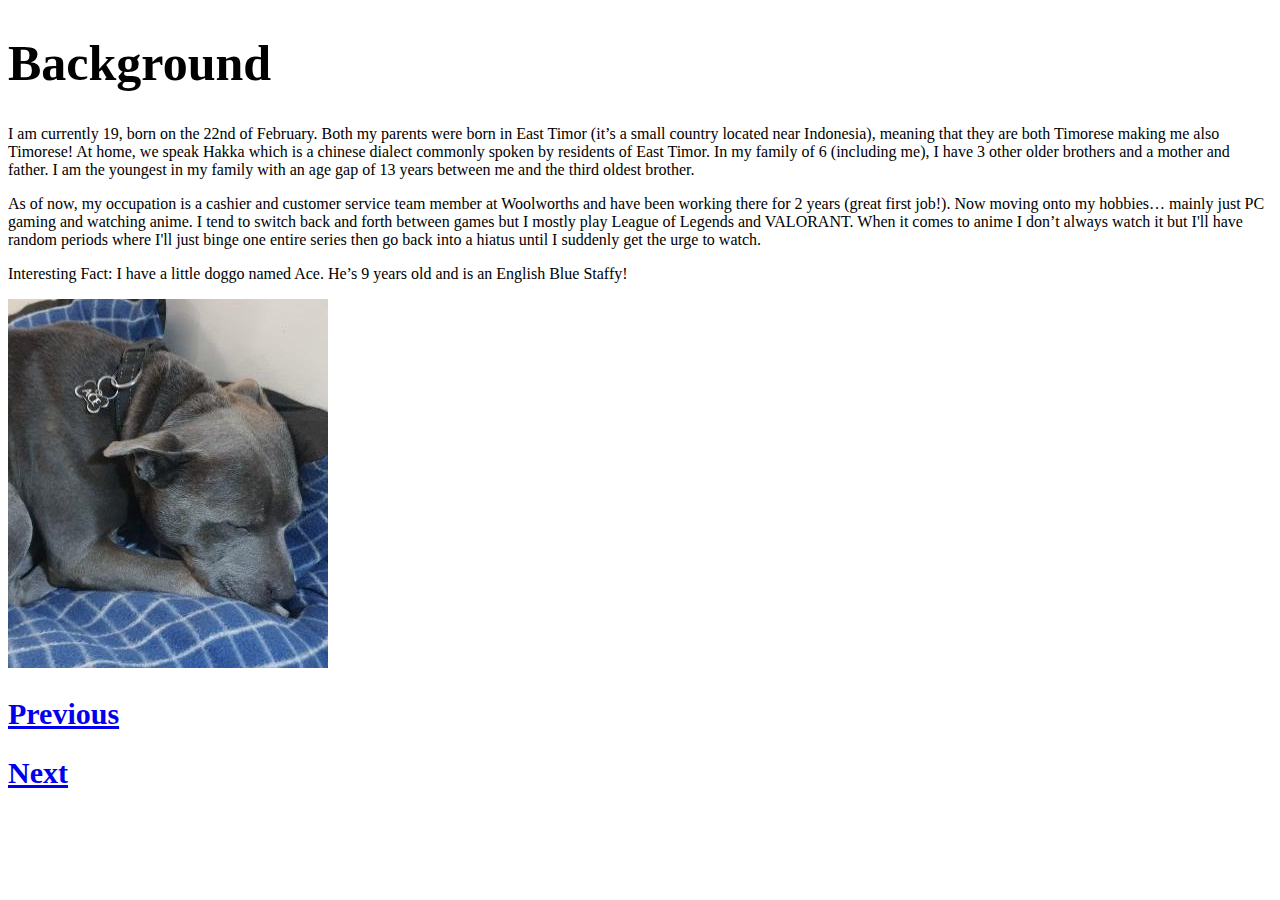
==== background.html @ 567e22e1 "Merge branch 'main' of https://github.com/puhayden/IT-Assignment into main" ====
<!DOCTYPE html>
<html lang="en" dir="ltr">
  <head>
    <meta charset="utf-8">
    <link rel="stylesheet" href="styles.css">


    <title>Background Info</title>

  </head>
    <body>

  <h1>Background</h1>

  <p>I am currently 19, born on the 22nd of February. Both my parents were born in East Timor (it’s a small country located near Indonesia), meaning that they are both Timorese making me also Timorese! At home, we speak Hakka which is a chinese dialect commonly spoken by residents of East Timor. In my family of 6 (including me), I have 3 other older brothers and a mother and father. I am the youngest in my family with an age gap of 13 years between me and the third oldest brother.</p>

  <p>As of now, my occupation is a cashier and customer service team member at Woolworths and have been working there for 2 years (great first job!). Now moving onto my hobbies… mainly just PC gaming and watching anime. I tend to switch back and forth between games but I mostly play League of Legends and VALORANT. When it comes to anime I don’t always watch it but I'll have random periods where I'll just binge one entire series then go back into a hiatus until I suddenly get the urge to watch.

  <p>Interesting Fact: I have a little doggo named Ace. He’s 9 years old and is an English Blue Staffy!</p>
  
  <img src="doggo2.jpg" alt="my doggo ace <3">

  <h2>
    <a href=index.html>Previous</a>

  </h2>

   <h2>
     <a href= IT.html>Next</a>

   </h2>





  </body>
</html>
---- styles.css ----
.introtitle {

  text-align: center;
  margin-top: 50px;
  margin-left: auto;
  margin-right: auto;
  width: 700px;
  border: ridge #4B4B4B 20px;
  background-color: #CBCFCE;
  padding: 10px;
}


.intromain {
  text-align: center;
  margin-left: auto;
  margin-right: auto;
  margin-top: 60px;
  width: 300px;
  border: ridge #4B4B4B 20px;
  background-color: #CBCFCE;
  padding: 5px;
}


header {

}

main {


}

footer {
  background-color: #D3D2D2;

}

h1 {
  font-size: 50px;
  color: black;


}

h2 {
  color: blue;
  font-size: 30px;


}

body {
  background-color: ;
  background-image: url('headerbg.png');


}
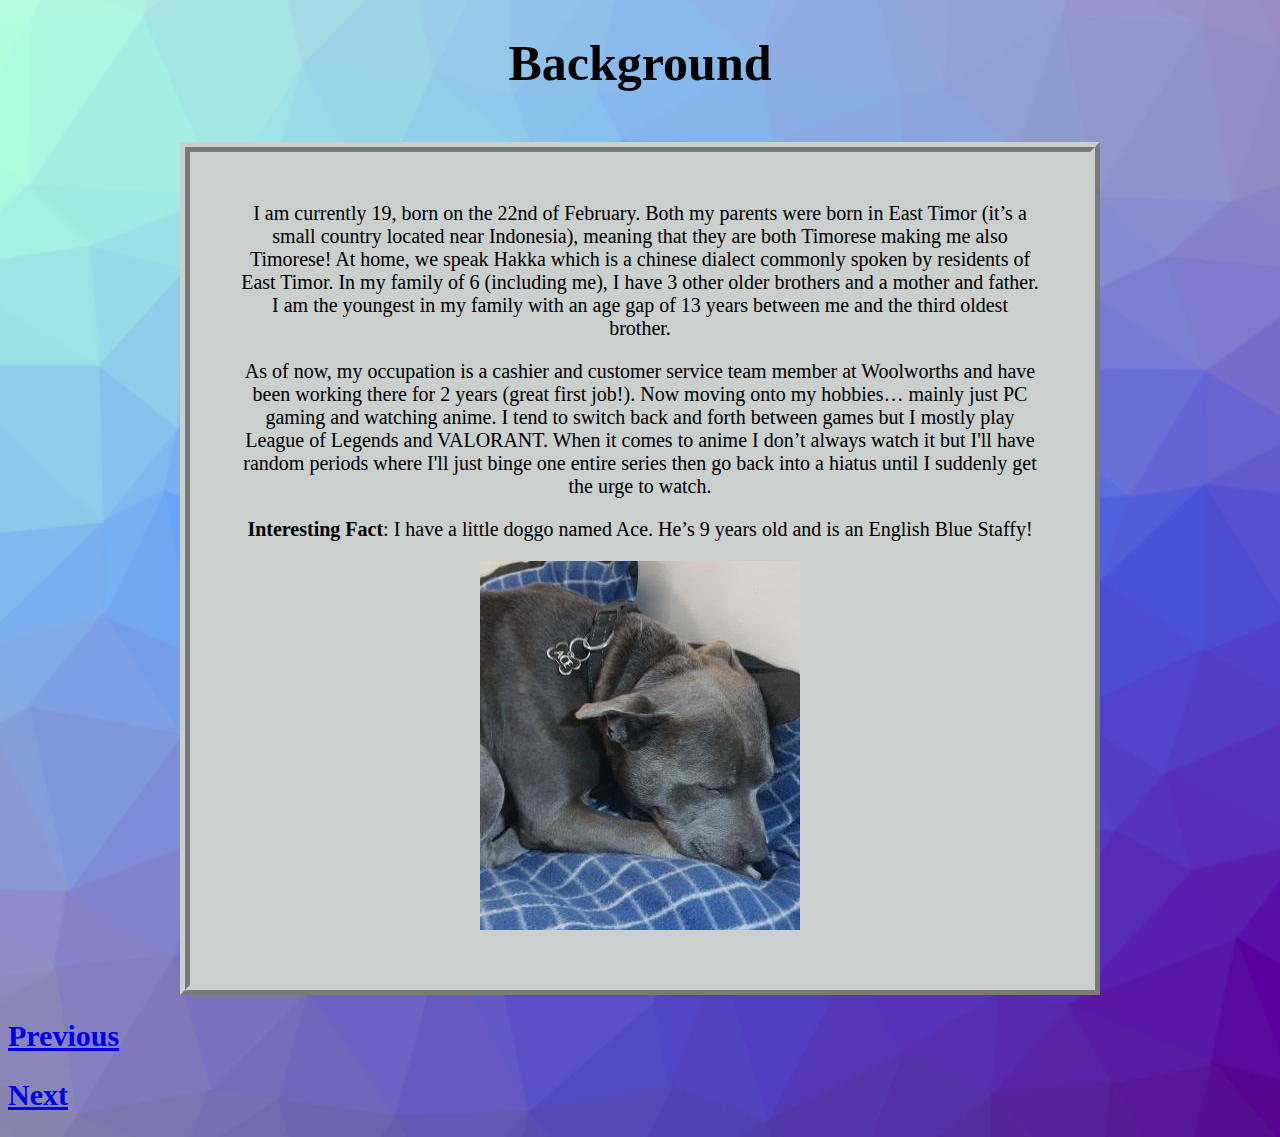
==== commit 0d8db220: "added structure to pages and background" ====
--- a/background.html
+++ b/background.html
@@ -9,17 +9,22 @@
 
   </head>
     <body>
+<header>
 
   <h1>Background</h1>
 
+</header>
+
+<main>
+<div class = "para">
   <p>I am currently 19, born on the 22nd of February. Both my parents were born in East Timor (it’s a small country located near Indonesia), meaning that they are both Timorese making me also Timorese! At home, we speak Hakka which is a chinese dialect commonly spoken by residents of East Timor. In my family of 6 (including me), I have 3 other older brothers and a mother and father. I am the youngest in my family with an age gap of 13 years between me and the third oldest brother.</p>
 
   <p>As of now, my occupation is a cashier and customer service team member at Woolworths and have been working there for 2 years (great first job!). Now moving onto my hobbies… mainly just PC gaming and watching anime. I tend to switch back and forth between games but I mostly play League of Legends and VALORANT. When it comes to anime I don’t always watch it but I'll have random periods where I'll just binge one entire series then go back into a hiatus until I suddenly get the urge to watch.
 
-  <p>Interesting Fact: I have a little doggo named Ace. He’s 9 years old and is an English Blue Staffy!</p>
-  
+  <p><strong>Interesting Fact</strong>: I have a little doggo named Ace. He’s 9 years old and is an English Blue Staffy!</p>
+
   <img src="doggo2.jpg" alt="my doggo ace <3">
-
+</main>
   <h2>
     <a href=index.html>Previous</a>
 
@@ -29,6 +34,8 @@
      <a href= IT.html>Next</a>
 
    </h2>
+ </div>
+
 
 
 
--- a/styles.css
+++ b/styles.css
@@ -1,3 +1,11 @@
+
+
+
+.para {
+  font-size: 20px;
+  margin: 50px;
+
+}
 
 .introtitle {
 
@@ -5,7 +13,7 @@
   margin-top: 50px;
   margin-left: auto;
   margin-right: auto;
-  width: 700px;
+  width: 600px;
   border: ridge #4B4B4B 20px;
   background-color: #CBCFCE;
   padding: 10px;
@@ -24,12 +32,21 @@
 }
 
 
+
 header {
+
 
 }
 
 main {
 
+text-align: center;
+background-color: #CBCFCE;
+margin-top: 50px;
+margin-left: auto;
+margin-right: auto;
+border: ridge #CBCFCE 10px;
+width: 900px;
 
 }
 
@@ -41,6 +58,7 @@
 h1 {
   font-size: 50px;
   color: black;
+  text-align: center;
 
 
 }
@@ -53,8 +71,15 @@
 }
 
 body {
-  background-color: ;
-  background-image: url('headerbg.png');
+  background-image: url("cool-background.png");
+
+
+  height: 100%;
+
+
+  background-position: center;
+  background-repeat: no-repeat;
+  background-size: cover;
 
 
 }
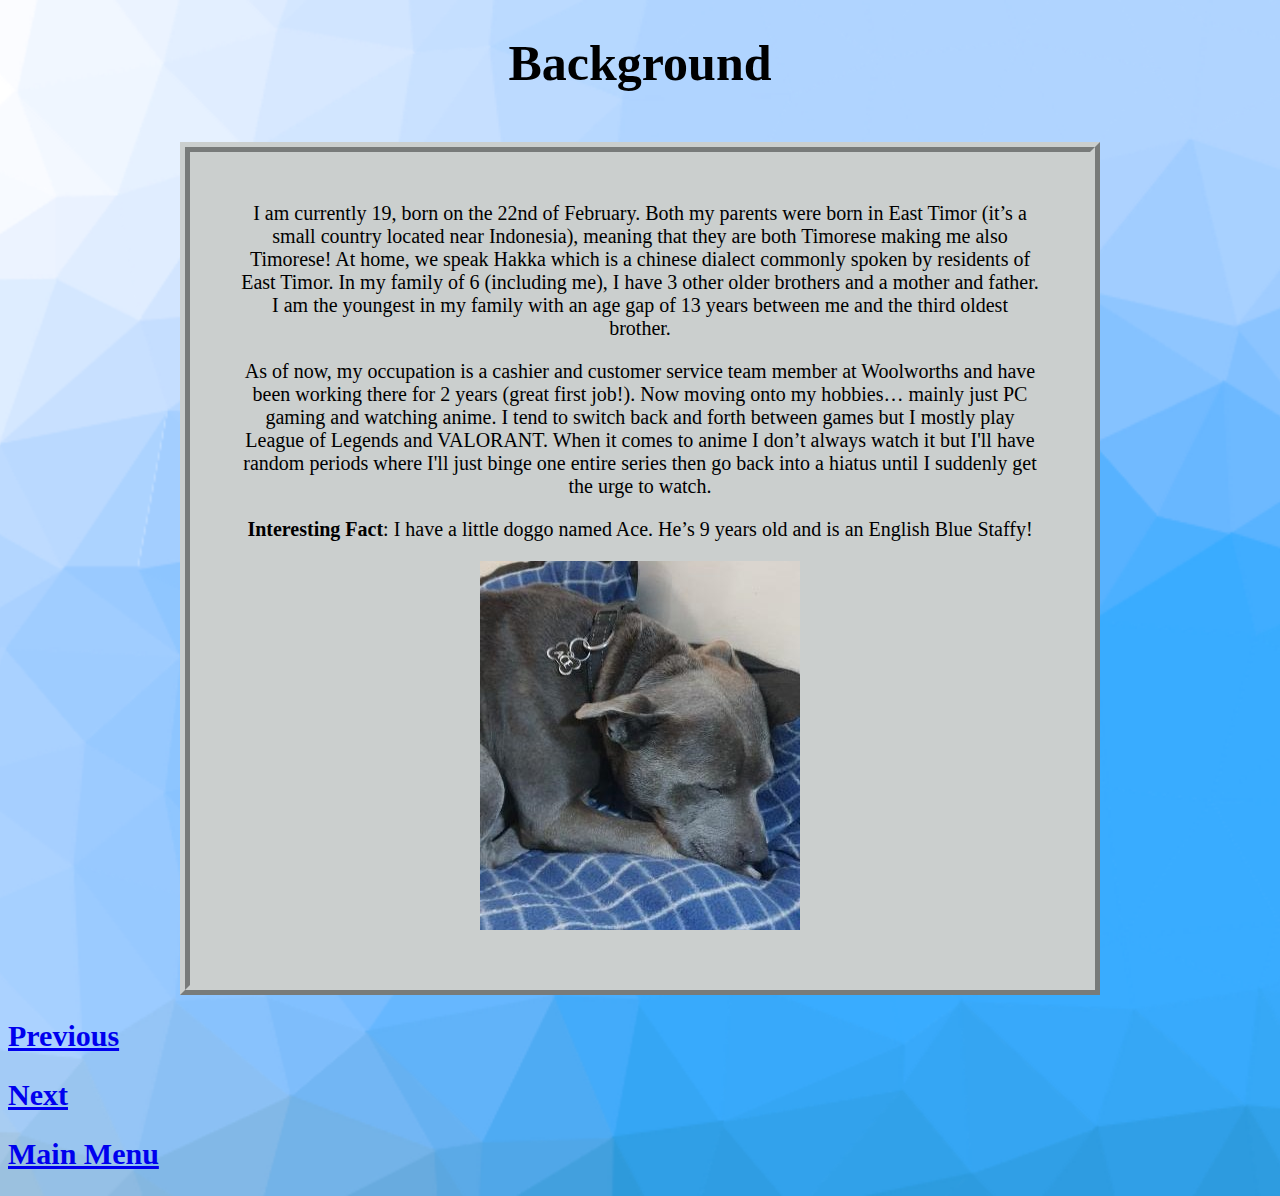
==== commit b0c58c66: "added main menu button to all pages" ====
--- a/background.html
+++ b/background.html
@@ -34,6 +34,11 @@
      <a href= IT.html>Next</a>
 
    </h2>
+
+   <h2>
+     <a href= index.html>Main Menu</a>
+   </h2>
+   
  </div>
 
 
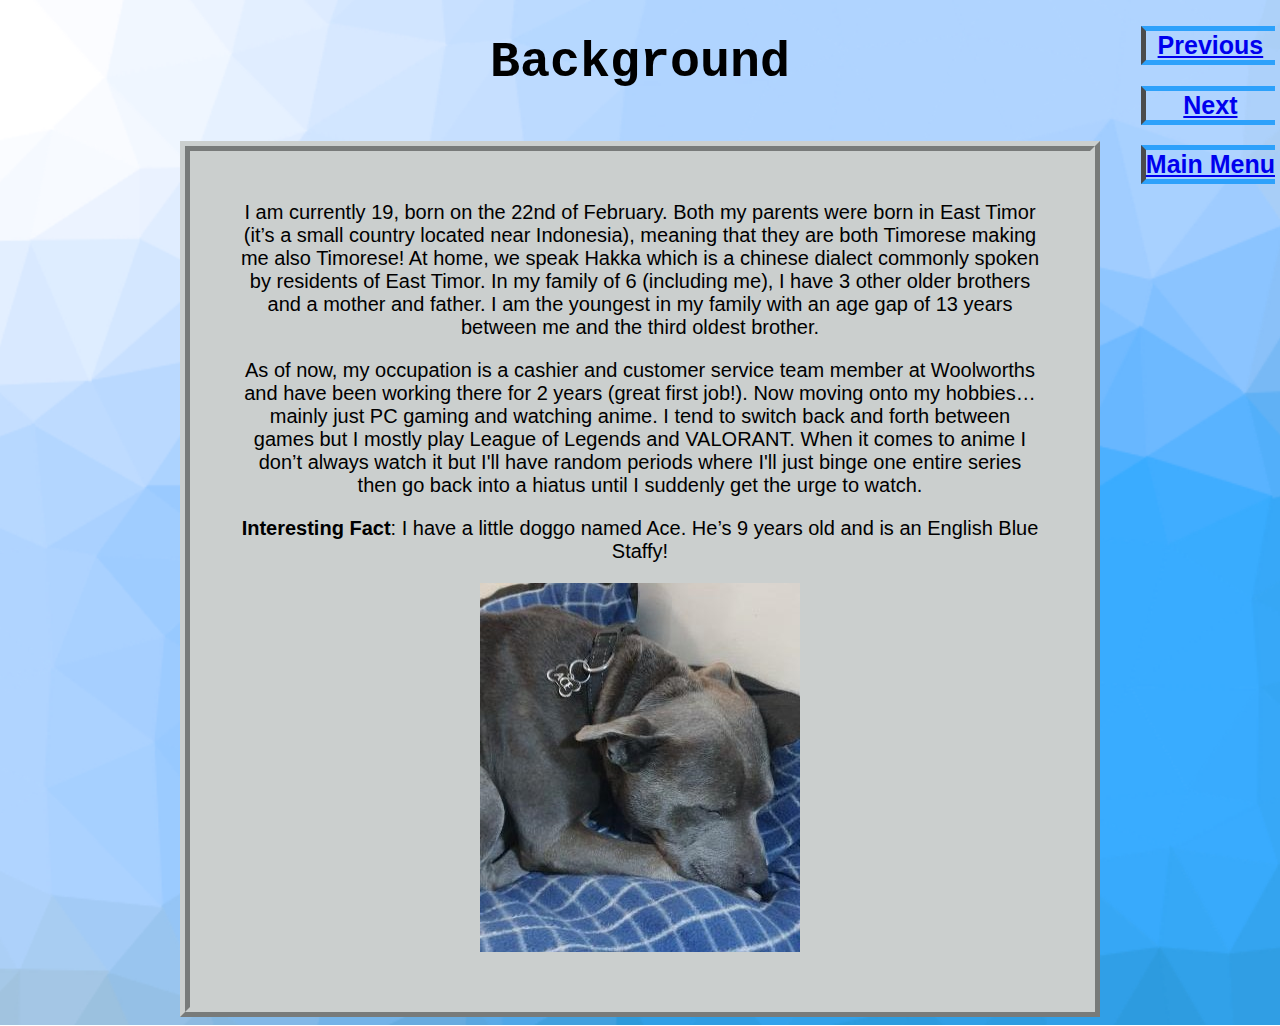
==== commit 56a34135: "fixed line under link after being clicked" ====
--- a/background.html
+++ b/background.html
@@ -24,27 +24,28 @@
   <p><strong>Interesting Fact</strong>: I have a little doggo named Ace. He’s 9 years old and is an English Blue Staffy!</p>
 
   <img src="doggo2.jpg" alt="my doggo ace <3">
+</div>
 </main>
-  <h2>
-    <a href=index.html>Previous</a>
-
-  </h2>
-
-   <h2>
-     <a href= IT.html>Next</a>
-
-   </h2>
-
-   <h2>
-     <a href= index.html>Main Menu</a>
-   </h2>
-   
- </div>
-
-
-
-
-
 
   </body>
+
+  <div class="nav">
+    <h2>
+      <div class="navdesign">
+      <a href=index.html>Previous</a>
+      </div>
+    </h2>
+
+     <h2>
+      <div class="navdesign">
+       <a href= IT.html>Next</a>
+      </div>
+     </h2>
+
+     <h2>
+      <div class="navdesign">
+       <a href= index.html>Main Menu</a>
+      </div>
+     </h2>
+   </div>
 </html>
--- a/styles.css
+++ b/styles.css
@@ -1,22 +1,35 @@
+.nav {
+
+   position: absolute; top: 5px; right: 5px; text-align: right;
+}
 
 
+.navdesign {
+  border-top: solid #2DA1FB 5px;
+  border-left: solid #4B4B4B 5px;
+  border-bottom: solid #2DA1FB 5px;
+  text-align: center;
+
+
+}
 
 .para {
   font-size: 20px;
   margin: 50px;
+  font-family: sans-serif;
 
 }
 
 .introtitle {
 
   text-align: center;
-  margin-top: 50px;
+  margin-top: 10px;
   margin-left: auto;
   margin-right: auto;
-  width: 600px;
-  border: ridge #4B4B4B 20px;
+  width: 550px;
+  border: ridge #4B4B4B 10px;
   background-color: #CBCFCE;
-  padding: 10px;
+  padding: 5px;
 }
 
 
@@ -24,9 +37,9 @@
   text-align: center;
   margin-left: auto;
   margin-right: auto;
-  margin-top: 60px;
+  margin-top: 5px;
   width: 300px;
-  border: ridge #4B4B4B 20px;
+  border: ridge #4B4B4B 10px;
   background-color: #CBCFCE;
   padding: 5px;
 }
@@ -51,21 +64,24 @@
 }
 
 footer {
-  background-color: #D3D2D2;
+
 
 }
 
 h1 {
   font-size: 50px;
-  color: black;
   text-align: center;
+  font-family: monospace;
+
+
 
 
 }
 
 h2 {
   color: blue;
-  font-size: 30px;
+  font-size: 25px;
+  font-family: sans-serif;
 
 
 }
@@ -73,8 +89,8 @@
 body {
   background-image: url("cool-background.png");
 
+  height: 100%;
 
-  height: 100%;
 
 
   background-position: center;
@@ -83,3 +99,10 @@
 
 
 }
+
+.gallary {
+  max-width: 1000px;
+  margin: 0 auto;
+  display: grid;
+  grid-gap: 2em;
+}
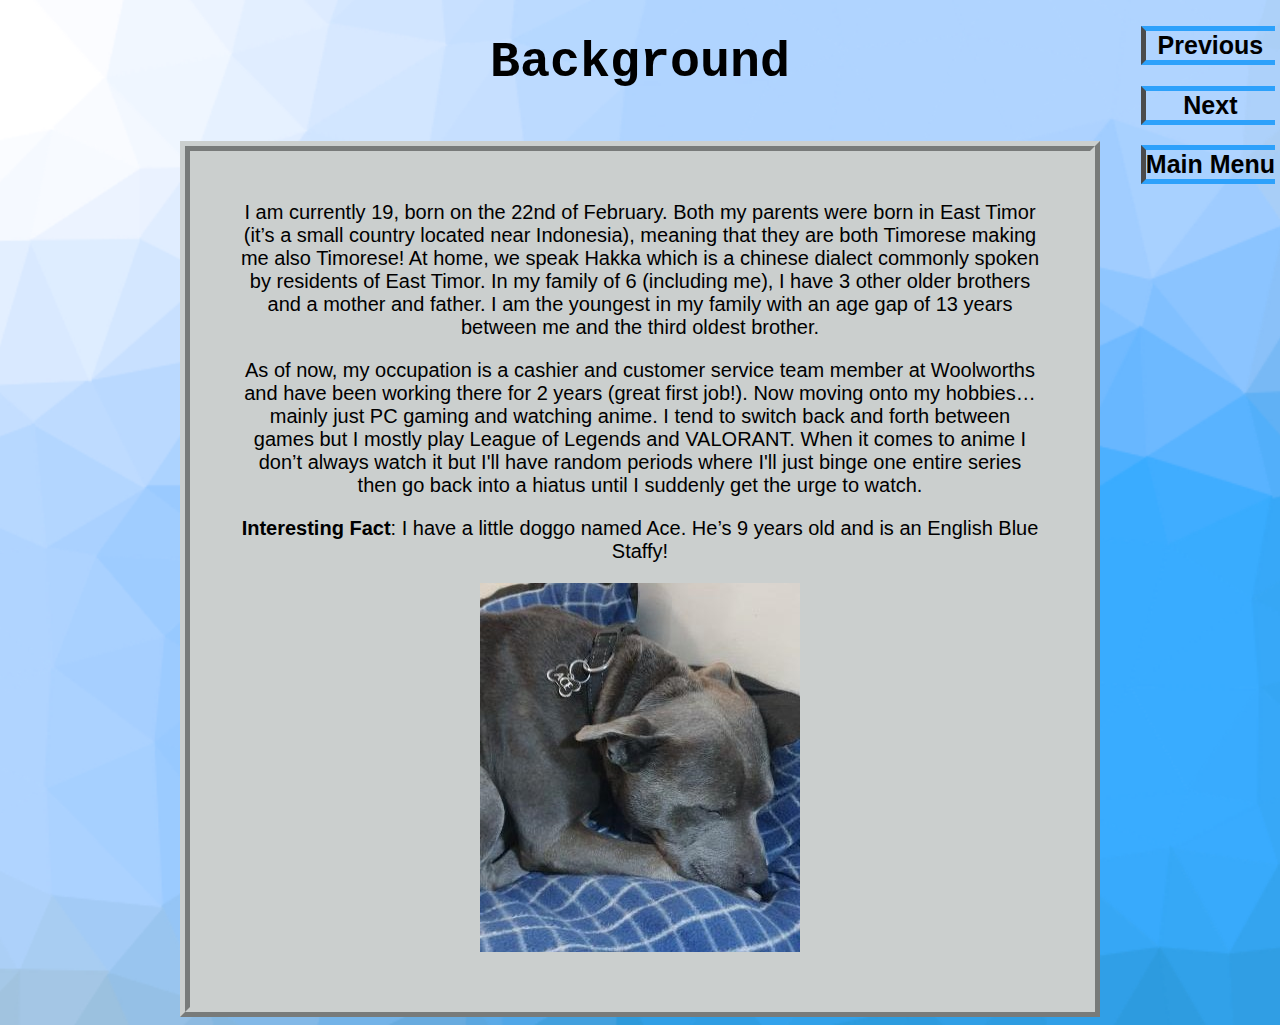
==== commit 01abdad7: "made it so no purple link" ====
--- a/background.html
+++ b/background.html
@@ -32,19 +32,19 @@
   <div class="nav">
     <h2>
       <div class="navdesign">
-      <a href=index.html>Previous</a>
+      <a href=index.html style = "color: black; text-decoration: none">Previous</a>
       </div>
     </h2>
 
      <h2>
       <div class="navdesign">
-       <a href= IT.html>Next</a>
+       <a href= IT.html style = "color: black; text-decoration: none">Next</a>
       </div>
      </h2>
 
      <h2>
       <div class="navdesign">
-       <a href= index.html>Main Menu</a>
+       <a href= index.html style = "color: black; text-decoration: none">Main Menu</a>
       </div>
      </h2>
    </div>
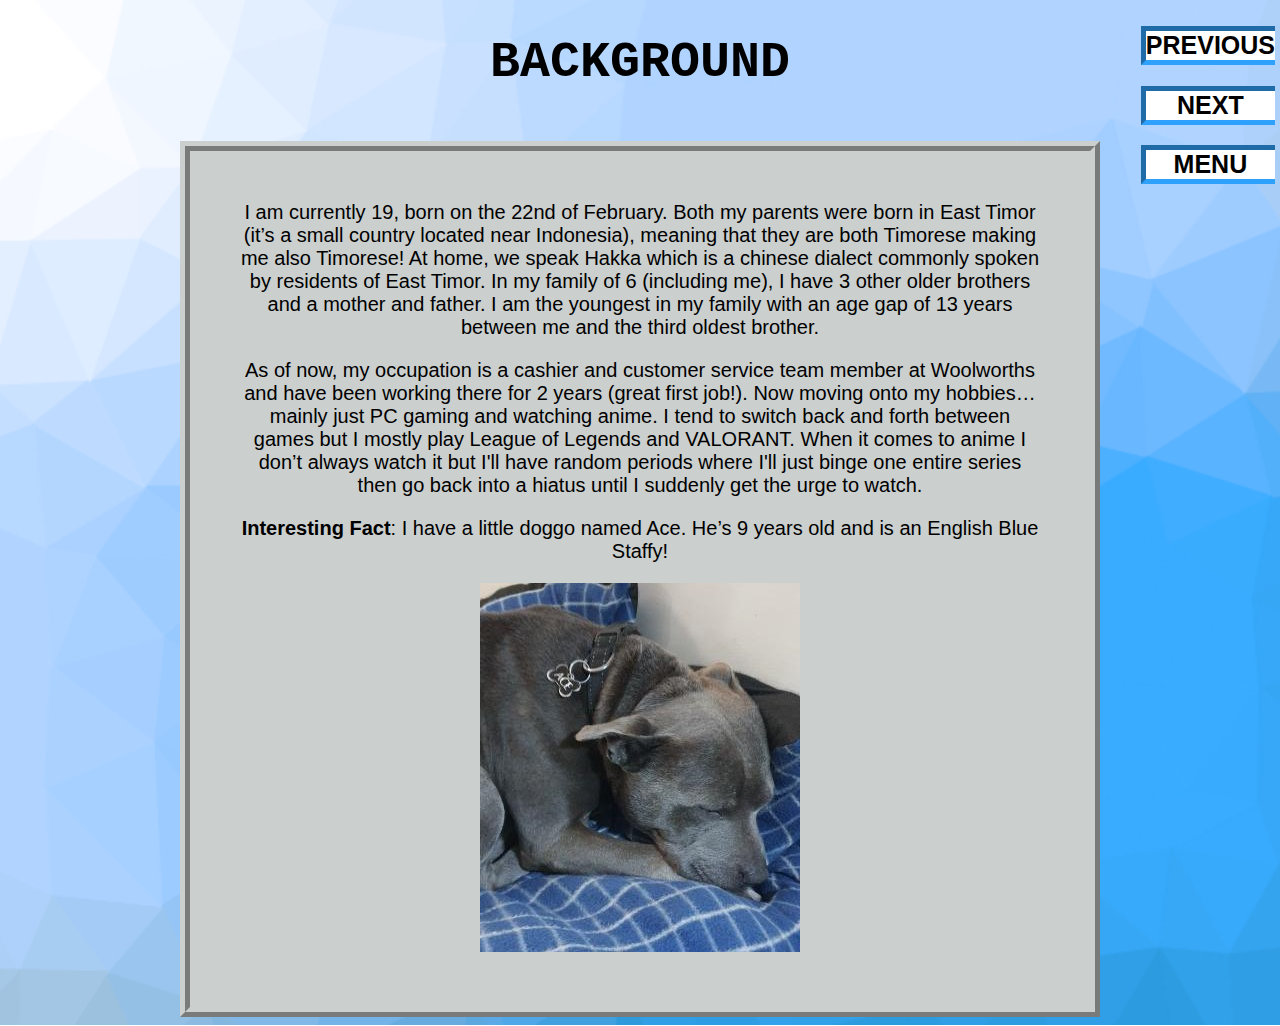
==== commit 4d6cbfc4: "added image for ideal job and changed writing to caps" ====
--- a/background.html
+++ b/background.html
@@ -11,7 +11,7 @@
     <body>
 <header>
 
-  <h1>Background</h1>
+  <h1>BACKGROUND</h1>
 
 </header>
 
@@ -32,19 +32,19 @@
   <div class="nav">
     <h2>
       <div class="navdesign">
-      <a href=index.html style = "color: black; text-decoration: none">Previous</a>
+      <a href=index.html style = "color: black; text-decoration: none">PREVIOUS</a>
       </div>
     </h2>
 
      <h2>
       <div class="navdesign">
-       <a href= IT.html style = "color: black; text-decoration: none">Next</a>
+       <a href= IT.html style = "color: black; text-decoration: none">NEXT</a>
       </div>
      </h2>
 
      <h2>
       <div class="navdesign">
-       <a href= index.html style = "color: black; text-decoration: none">Main Menu</a>
+       <a href= index.html style = "color: black; text-decoration: none">MENU</a>
       </div>
      </h2>
    </div>
--- a/styles.css
+++ b/styles.css
@@ -1,3 +1,4 @@
+
 .nav {
 
    position: absolute; top: 5px; right: 5px; text-align: right;
@@ -5,12 +6,11 @@
 
 
 .navdesign {
-  border-top: solid #2DA1FB 5px;
-  border-left: solid #4B4B4B 5px;
-  border-bottom: solid #2DA1FB 5px;
+  border-top: inset #2DA1FB 5px;
+  border-left: inset #2DA1FB 5px;
+  border-bottom: inset #2DA1FB 5px;
+  background-color: white;
   text-align: center;
-
-
 }
 
 .para {
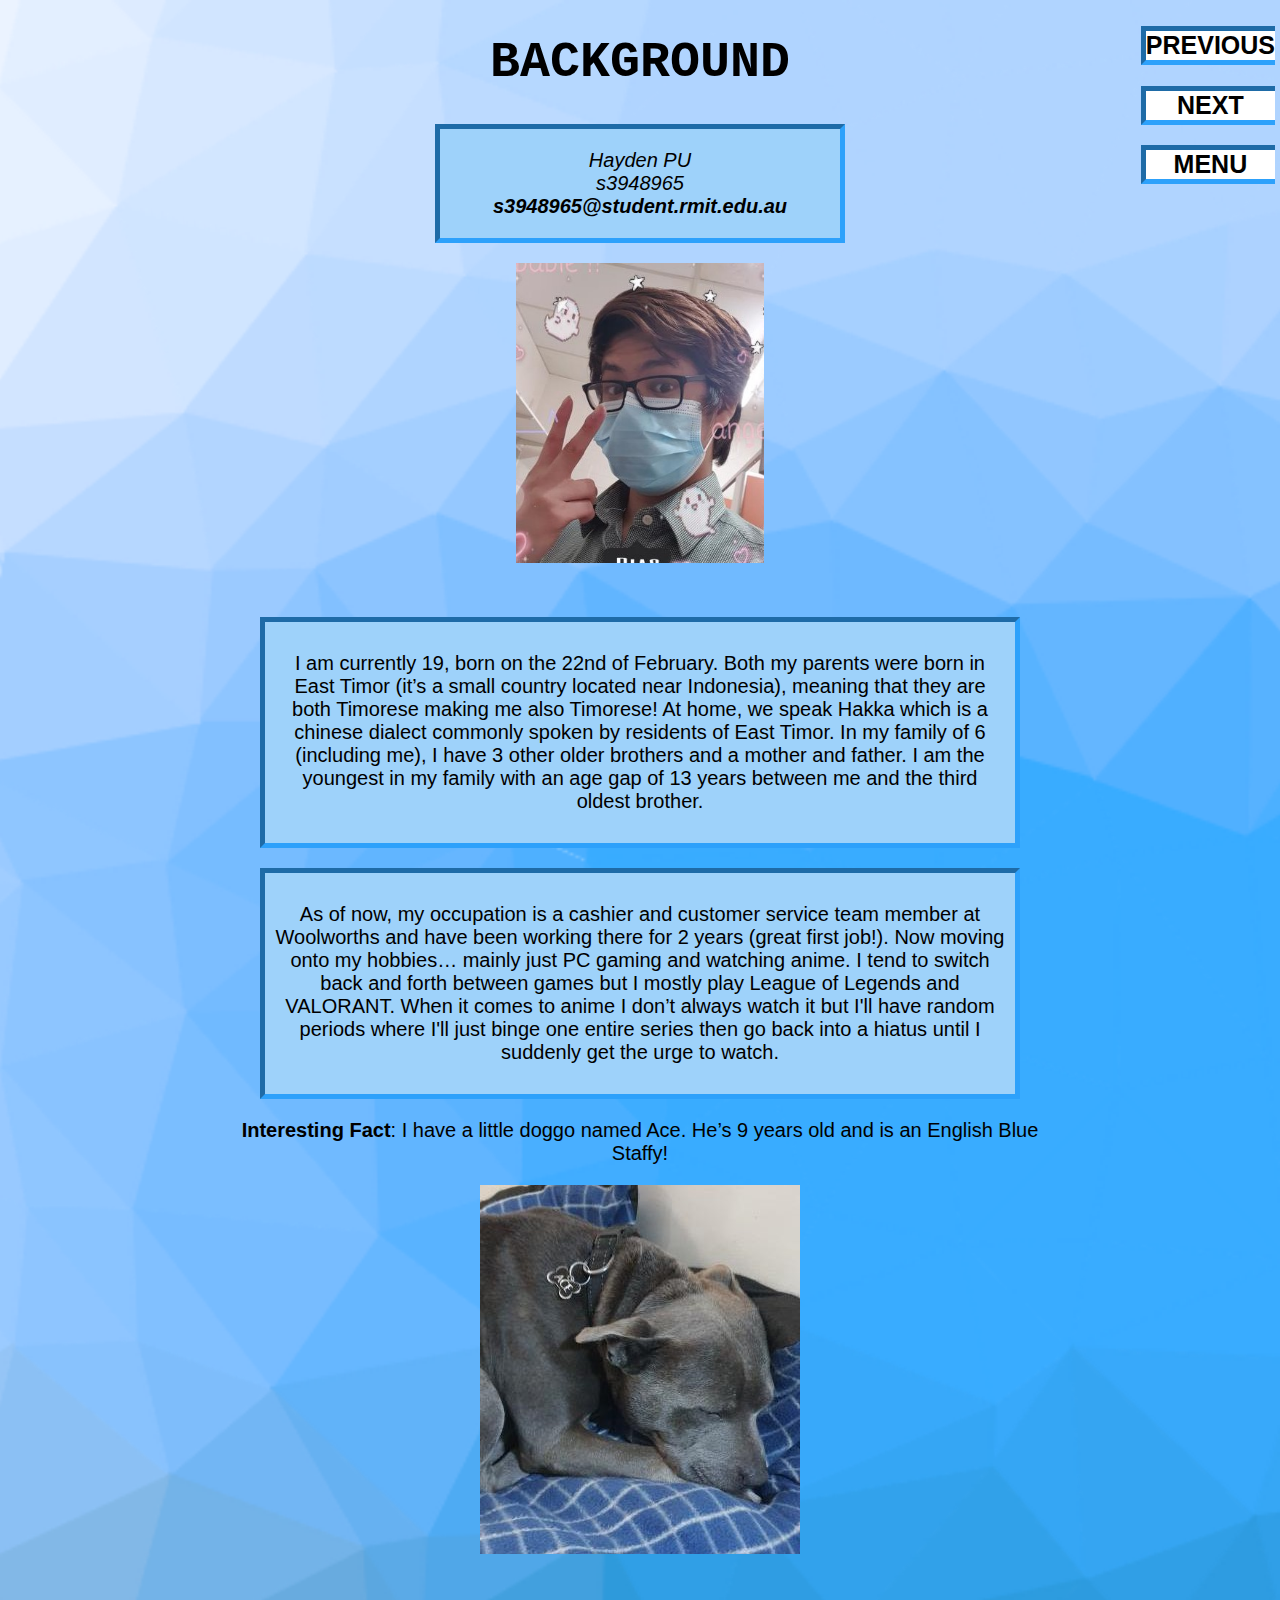
==== commit 3b09acab: "added more images and background page changes" ====
--- a/background.html
+++ b/background.html
@@ -12,15 +12,24 @@
 <header>
 
   <h1>BACKGROUND</h1>
+  <div class="biastext">
+  <p><em>Hayden PU <br> s3948965 <br><strong>s3948965@student.rmit.edu.au</strong> </em></p>
+  </div>
 
 </header>
 
+<div class ="bias">
+<img src="mybias2.jpg" alt="Hayden" height=300>
+</div>
+
 <main>
-<div class = "para">
+<div class= "para">
+  <div class= "parabord">
   <p>I am currently 19, born on the 22nd of February. Both my parents were born in East Timor (it’s a small country located near Indonesia), meaning that they are both Timorese making me also Timorese! At home, we speak Hakka which is a chinese dialect commonly spoken by residents of East Timor. In my family of 6 (including me), I have 3 other older brothers and a mother and father. I am the youngest in my family with an age gap of 13 years between me and the third oldest brother.</p>
-
+  </div>
+  <div class= "parabord">
   <p>As of now, my occupation is a cashier and customer service team member at Woolworths and have been working there for 2 years (great first job!). Now moving onto my hobbies… mainly just PC gaming and watching anime. I tend to switch back and forth between games but I mostly play League of Legends and VALORANT. When it comes to anime I don’t always watch it but I'll have random periods where I'll just binge one entire series then go back into a hiatus until I suddenly get the urge to watch.
-
+  </div>
   <p><strong>Interesting Fact</strong>: I have a little doggo named Ace. He’s 9 years old and is an English Blue Staffy!</p>
 
   <img src="doggo2.jpg" alt="my doggo ace <3">
--- a/styles.css
+++ b/styles.css
@@ -1,3 +1,27 @@
+.parabord{
+  border: inset #2DA1FB 5px;
+  margin: 20px;
+  padding: 10px;
+  background-color: #9ED2FA;
+}
+
+.biastext {
+font-size: 20px;
+text-align: center;
+border: inset #2DA1FB 5px;
+width: 400px;
+margin-left: auto;
+margin-right: auto;
+margin-top: 20px;
+margin-bottom: 20px;
+background-color: #9ED2FA;
+}
+
+.bias {
+  margin-left: auto;
+  margin-right: auto;
+  text-align: center;
+}
 
 .nav {
 
@@ -44,7 +68,9 @@
   padding: 5px;
 }
 
+p { font-family: sans-serif;
 
+}
 
 header {
 
@@ -54,11 +80,9 @@
 main {
 
 text-align: center;
-background-color: #CBCFCE;
 margin-top: 50px;
 margin-left: auto;
 margin-right: auto;
-border: ridge #CBCFCE 10px;
 width: 900px;
 
 }
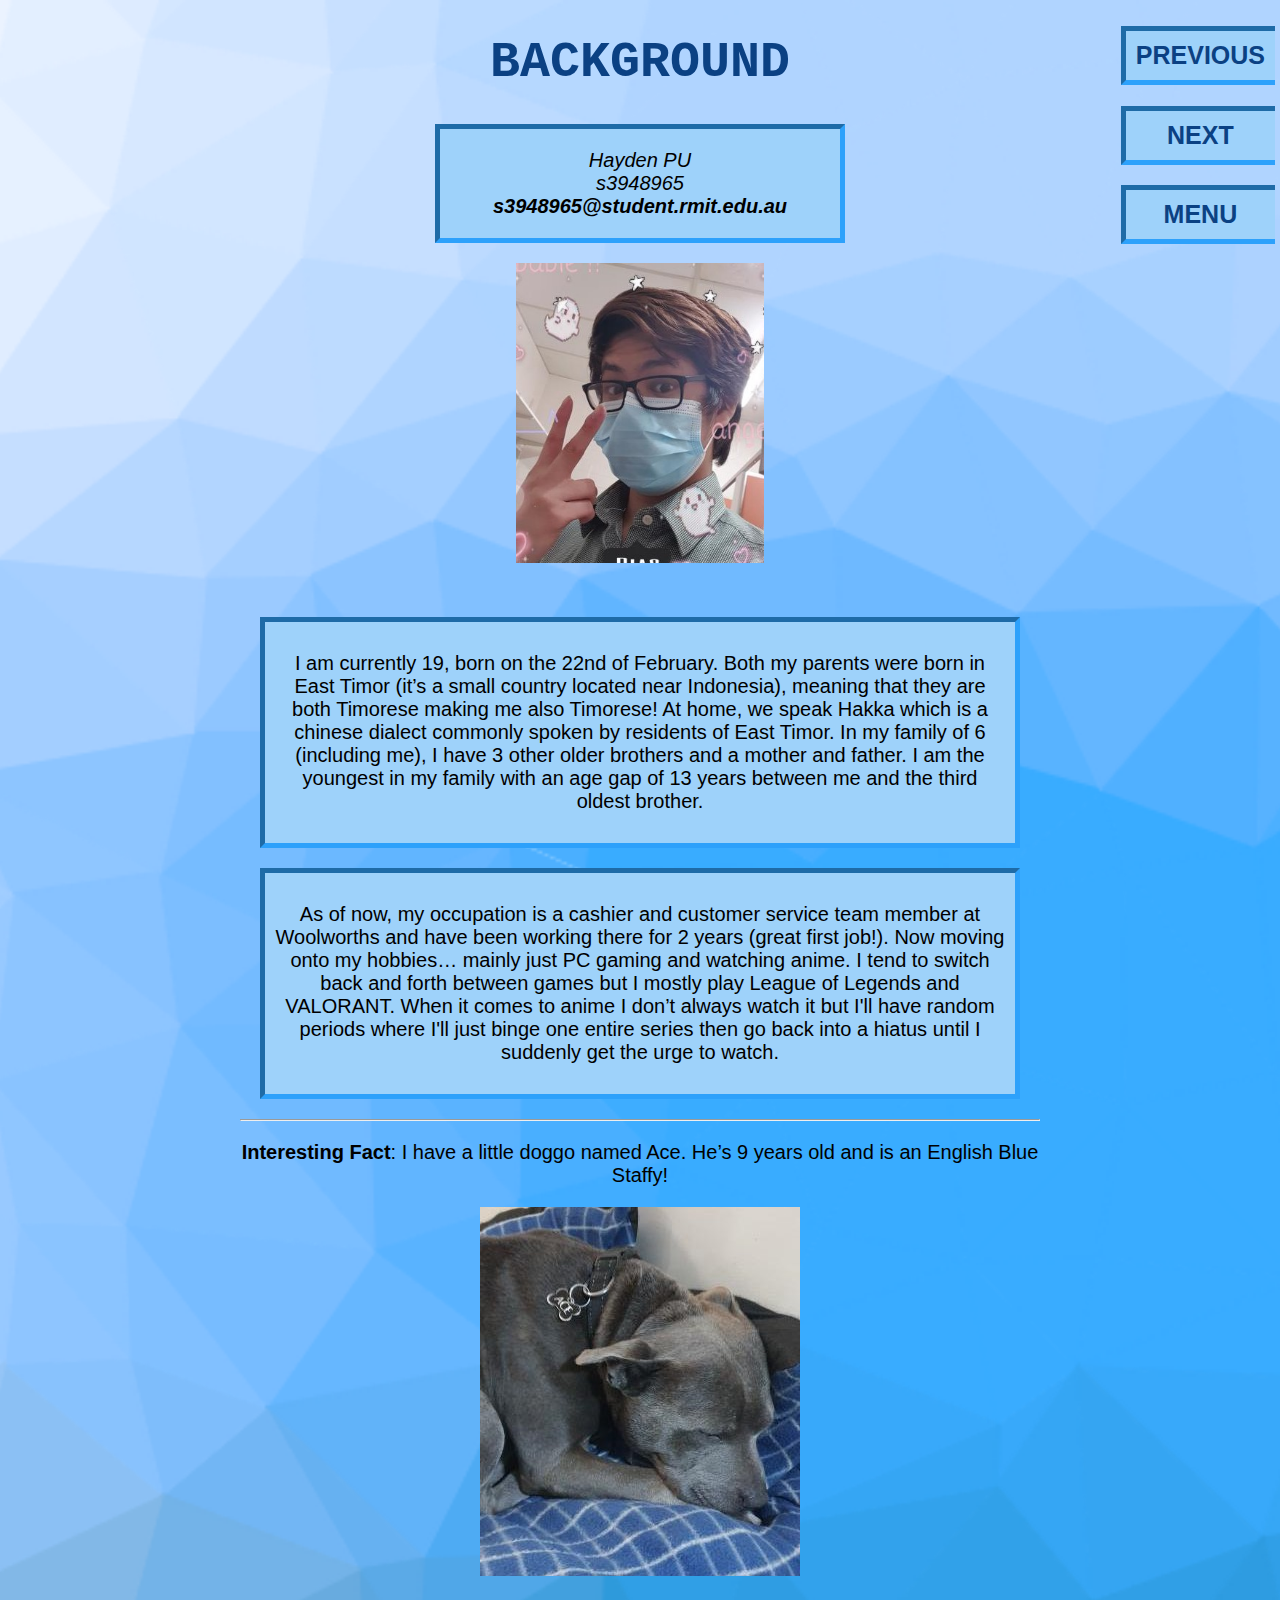
==== commit 4d10380d: "finishing touches" ====
--- a/background.html
+++ b/background.html
@@ -28,8 +28,10 @@
   <p>I am currently 19, born on the 22nd of February. Both my parents were born in East Timor (it’s a small country located near Indonesia), meaning that they are both Timorese making me also Timorese! At home, we speak Hakka which is a chinese dialect commonly spoken by residents of East Timor. In my family of 6 (including me), I have 3 other older brothers and a mother and father. I am the youngest in my family with an age gap of 13 years between me and the third oldest brother.</p>
   </div>
   <div class= "parabord">
+
   <p>As of now, my occupation is a cashier and customer service team member at Woolworths and have been working there for 2 years (great first job!). Now moving onto my hobbies… mainly just PC gaming and watching anime. I tend to switch back and forth between games but I mostly play League of Legends and VALORANT. When it comes to anime I don’t always watch it but I'll have random periods where I'll just binge one entire series then go back into a hiatus until I suddenly get the urge to watch.
   </div>
+  <hr>
   <p><strong>Interesting Fact</strong>: I have a little doggo named Ace. He’s 9 years old and is an English Blue Staffy!</p>
 
   <img src="doggo2.jpg" alt="my doggo ace <3">
@@ -41,19 +43,19 @@
   <div class="nav">
     <h2>
       <div class="navdesign">
-      <a href=index.html style = "color: black; text-decoration: none">PREVIOUS</a>
+      <a href=index.html style = "color: #0B4183; text-decoration: none">PREVIOUS</a>
       </div>
     </h2>
 
      <h2>
       <div class="navdesign">
-       <a href= IT.html style = "color: black; text-decoration: none">NEXT</a>
+       <a href= IT.html style = "color: #0B4183; text-decoration: none">NEXT</a>
       </div>
      </h2>
 
      <h2>
       <div class="navdesign">
-       <a href= index.html style = "color: black; text-decoration: none">MENU</a>
+       <a href= index.html style = "color:#0B4183; text-decoration: none">MENU</a>
       </div>
      </h2>
    </div>
--- a/styles.css
+++ b/styles.css
@@ -1,8 +1,41 @@
+.lstyle
+{
+   position: absolute;
+   top:200px;
+   right:150px;
+   margin: auto;
+   text-align: center;
+ }
+
+.bigfive
+{
+   position: absolute;
+   top:200px;
+   left: 450px;
+   margin: auto;
+   text-align: center;
+ }
+
+.myerrs
+{
+   position: relative;
+   right: 700px;
+   margin: auto;
+   text-align: center;
+ }
+.imgit {
+  position: relative;
+  margin: auto;
+  text-align: center;
+}
+
+
 .parabord{
   border: inset #2DA1FB 5px;
   margin: 20px;
   padding: 10px;
   background-color: #9ED2FA;
+
 }
 
 .biastext {
@@ -33,14 +66,16 @@
   border-top: inset #2DA1FB 5px;
   border-left: inset #2DA1FB 5px;
   border-bottom: inset #2DA1FB 5px;
-  background-color: white;
+  background-color: #9ED2FA;
   text-align: center;
+  padding: 10px;
 }
 
 .para {
   font-size: 20px;
   margin: 50px;
-  font-family: sans-serif;
+  font-family: Sans-serif;
+
 
 }
 
@@ -69,6 +104,7 @@
 }
 
 p { font-family: sans-serif;
+  color: #000000;
 
 }
 
@@ -93,6 +129,7 @@
 }
 
 h1 {
+  color: #0B4183;
   font-size: 50px;
   text-align: center;
   font-family: monospace;
@@ -103,7 +140,7 @@
 }
 
 h2 {
-  color: blue;
+  color:#046E93;
   font-size: 25px;
   font-family: sans-serif;
 
